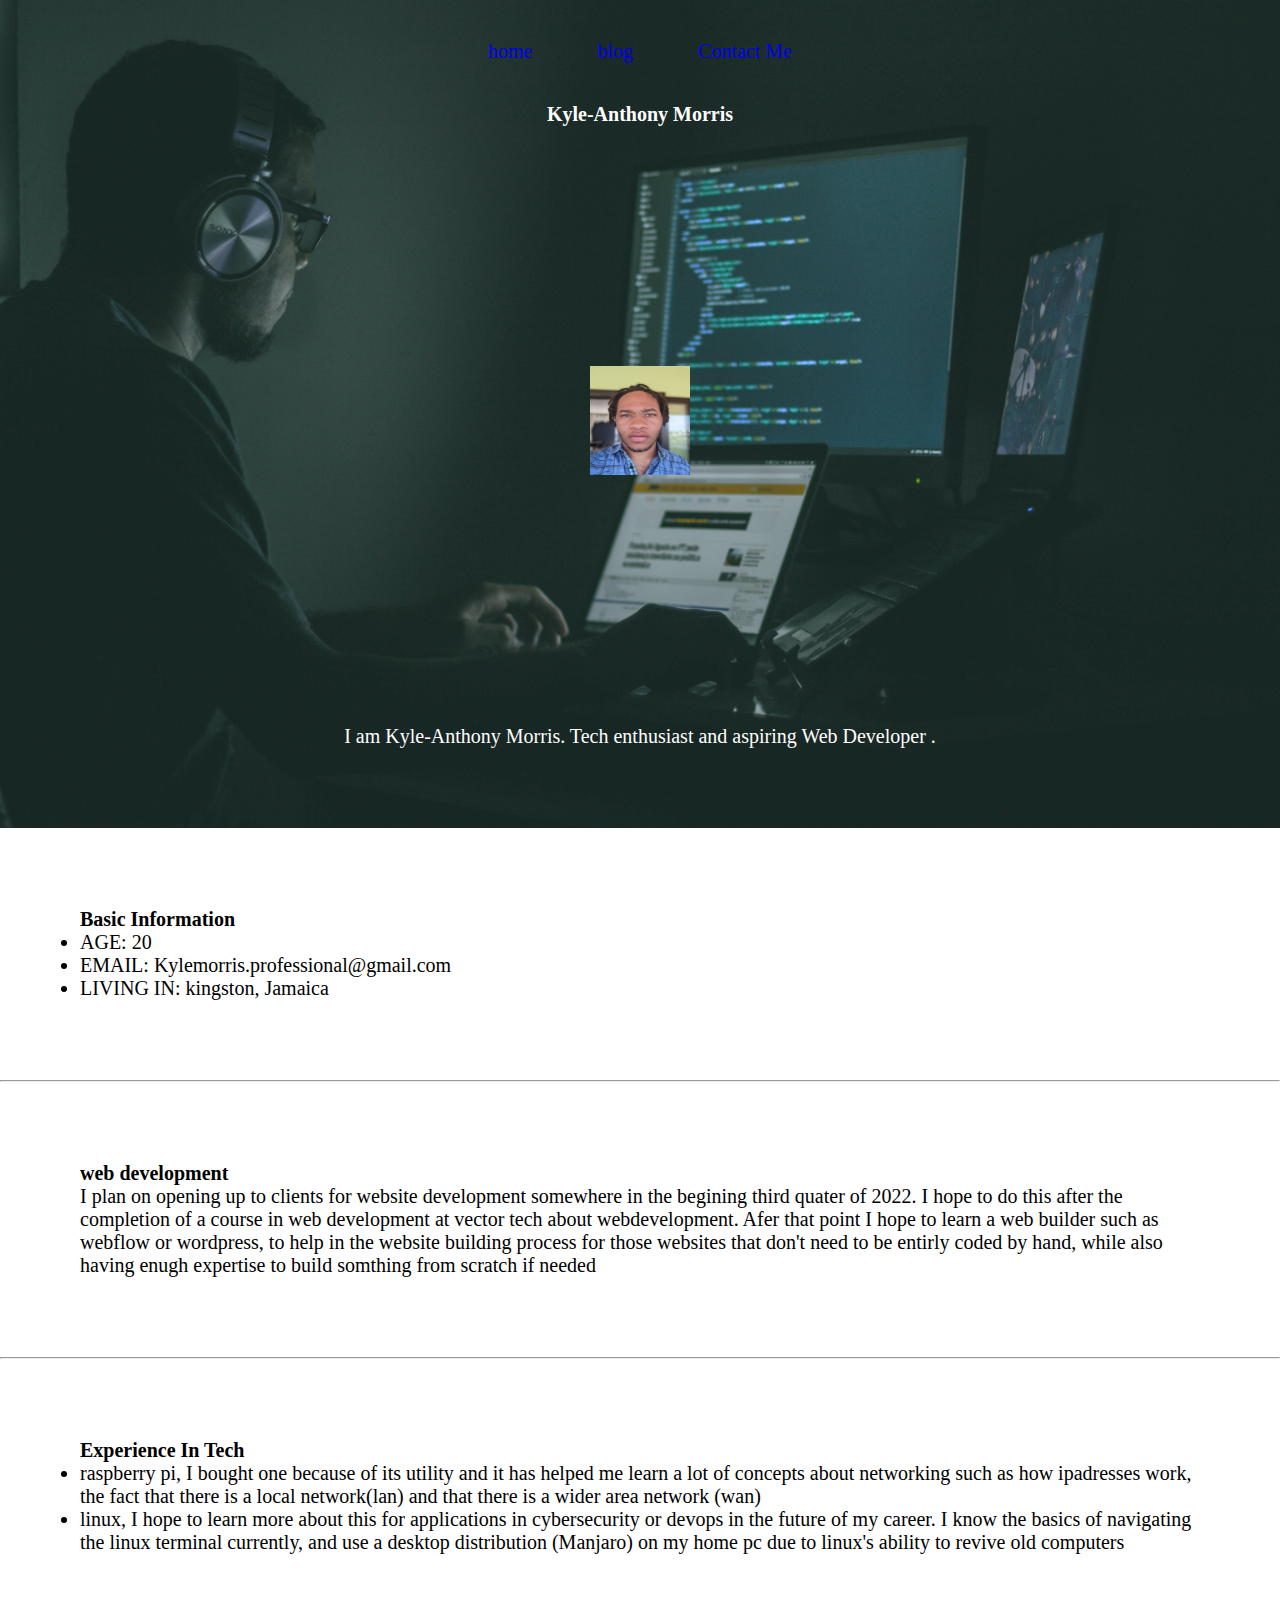
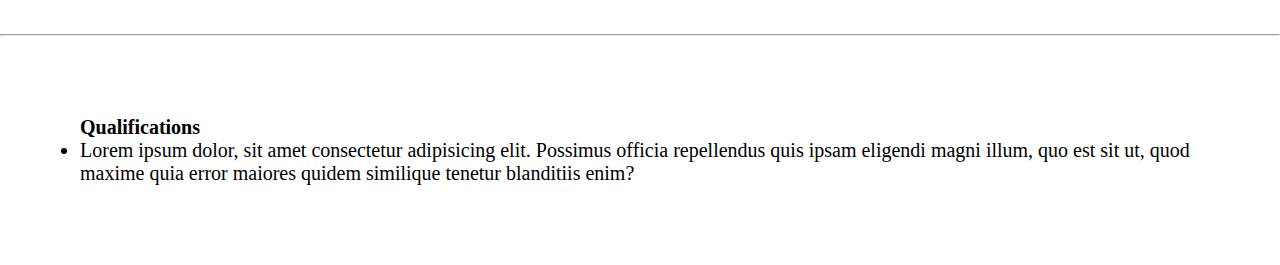
==== index.html @ 3a42d454 "added a background image for the header" ====
<!DOCTYPE html>
<html lang="en">
    <head>
        <meta charset="UTF-8" />
        <meta http-equiv="X-UA-Compatible" content="IE=edge" />
        <meta name="viewport" content="width=device-width, initial-scale=1.0" />
        <title>Kyle-Anthony Morris</title>
        <link rel="stylesheet" href="styles.css" />
    </head>
    <body>
        <header class="main-header">
            <nav class="nav">
                <ul>
                    <li><a href="index.html">home</a></li>
                    <li><a href="blog.html">blog</a></li>
                    <li><a href="contact.html">Contact Me</a></li>
                </ul>
            </nav>

            <h1>Kyle-Anthony Morris</h1>
            <img
                class="main-picture"
                src="images/ky.jpg"
                alt="A picture of Kyle-Anthony"
                width="100"
                height="109"
            />
            <div>
                <p>
                    I am Kyle-Anthony Morris. Tech enthusiast and aspiring Web
                    Developer .
                </p>
            </div>
        </header>

        <section class="container">
            <div>
                <h2>Basic Information</h2>
                <ul>
                    <li>AGE: 20</li>
                    <li>EMAIL: Kylemorris.professional@gmail.com</li>
                    <li>LIVING IN: kingston, Jamaica</li>
                </ul>
            </div>
        </section>
        <hr />

        <section class="container">
            <h2>web development</h2>
            <p>
                I plan on opening up to clients for website development
                somewhere in the begining third quater of 2022. I hope to do
                this after the completion of a course in web development at
                vector tech about webdevelopment. Afer that point I hope to
                learn a web builder such as webflow or wordpress, to help in the
                website building process for those websites that don't need to
                be entirly coded by hand, while also having enugh expertise to
                build somthing from scratch if needed
            </p>
        </section>

        <hr />
        <section class="container">
            <h2>Experience In Tech</h2>
            <ul>
                <li>
                    raspberry pi, I bought one because of its utility and it has
                    helped me learn a lot of concepts about networking such as
                    how ipadresses work, the fact that there is a local
                    network(lan) and that there is a wider area network (wan)
                </li>
                <li>
                    linux, I hope to learn more about this for applications in
                    cybersecurity or devops in the future of my career. I know
                    the basics of navigating the linux terminal currently, and
                    use a desktop distribution (Manjaro) on my home pc due to
                    linux's ability to revive old computers
                </li>
            </ul>
        </section>
        <hr />
        <section class="container">
            <h2>Qualifications</h2>
            <ul>
                <li>
                    Lorem ipsum dolor, sit amet consectetur adipisicing elit.
                    Possimus officia repellendus quis ipsam eligendi magni
                    illum, quo est sit ut, quod maxime quia error maiores quidem
                    similique tenetur blanditiis enim?
                </li>
            </ul>
        </section>
    </body>
</html>
---- styles.css ----
* {
    margin: 0;
    padding: 0;
    font-size: 20px;
}

.nav {
    text-align: center;
    font-size: 2em;
}

.nav li {
    display: inline;
}
/*
.nav ul {
    padding-bottom: 2rem;
}
*/
.nav a {
    text-decoration: none;
    padding-top: 0;
    padding: 1.5em;
}

.main-header img {
    padding: 10rem;
}

.main-picture {
    border-radius: 20px;
}

.main-header {
    text-align: center;
    background-color: rgb (0, 0, 0, 0.6);
    background-image: url(./images/jefferson-santos-9SoCnyQmkzI-unsplash.jpg);
    background-blend-mode: multiply;
    background-size: cover;
    padding: 2rem;
    color: white;
    font-size: 40px;
}

.container {
    padding: 2rem;
    margin: 2rem;
}

header h1 {
    padding: 2rem;
}

header p {
    padding: 2rem;
}
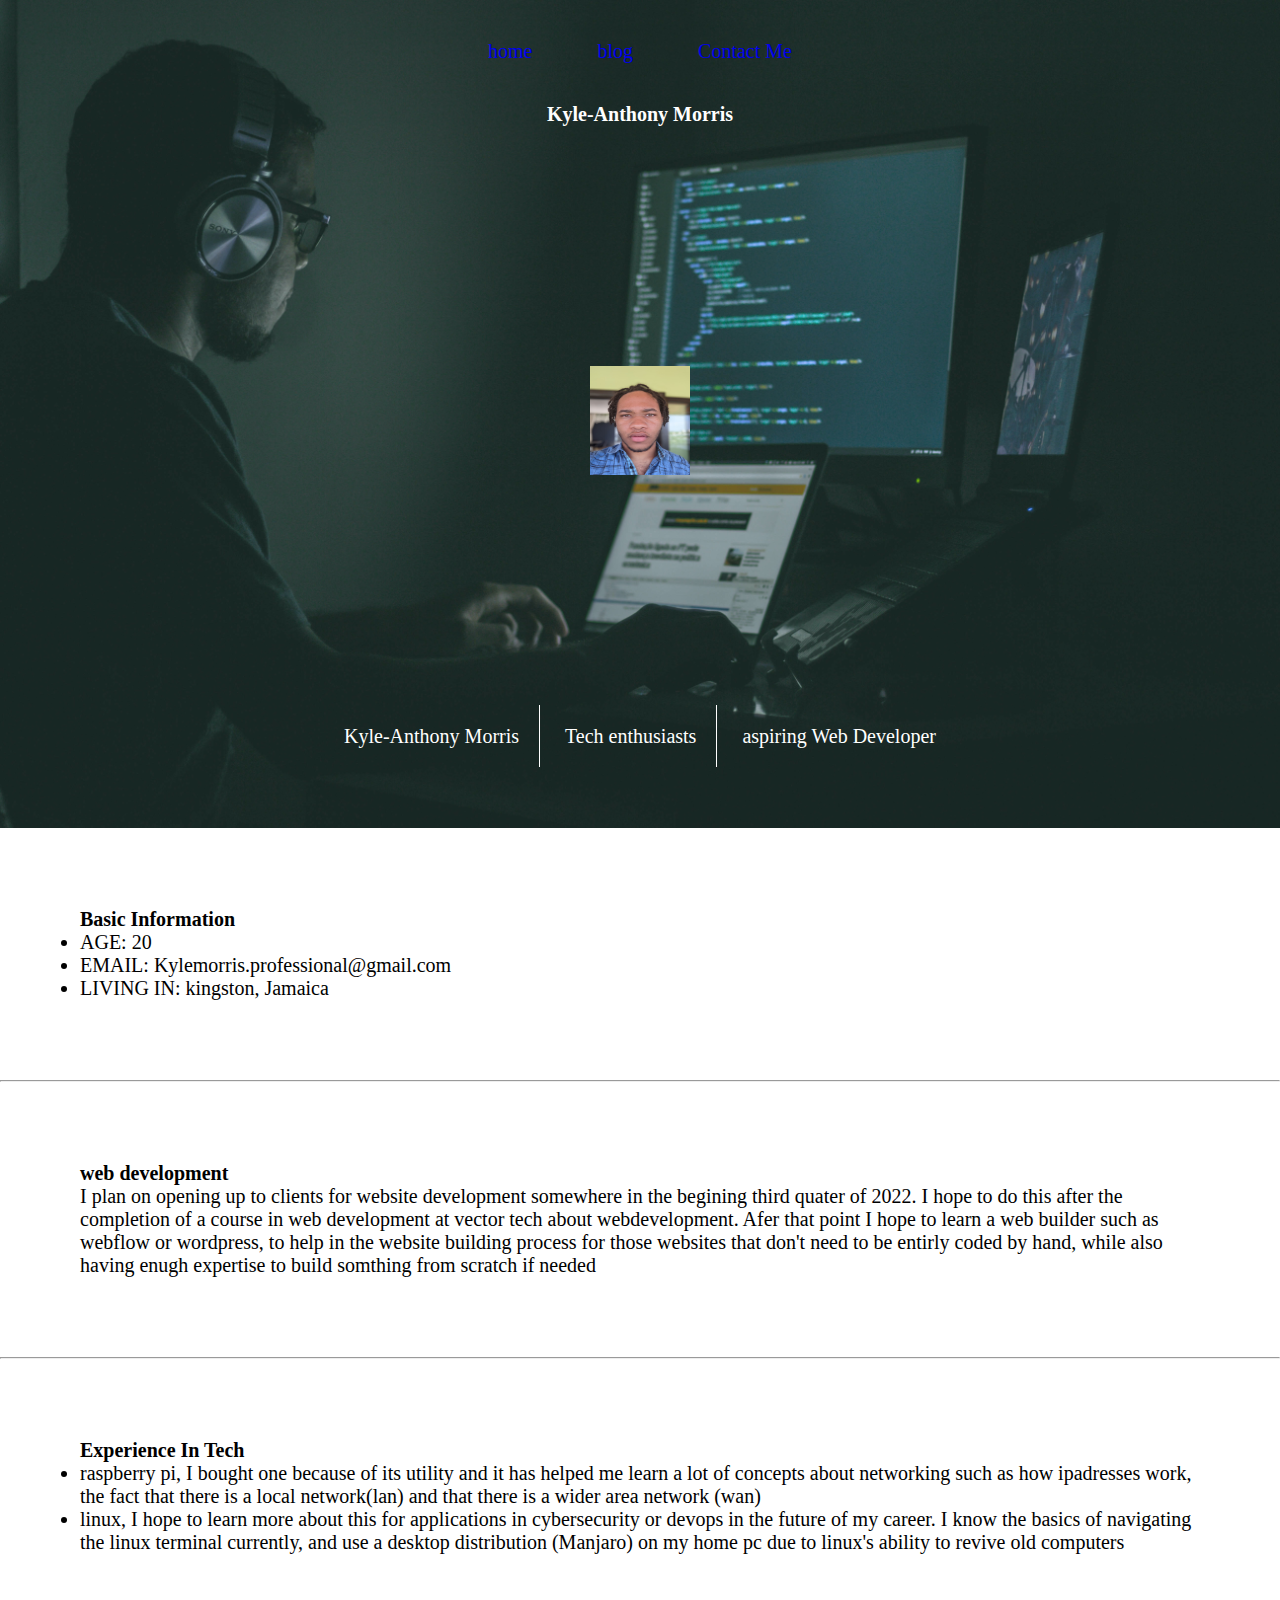
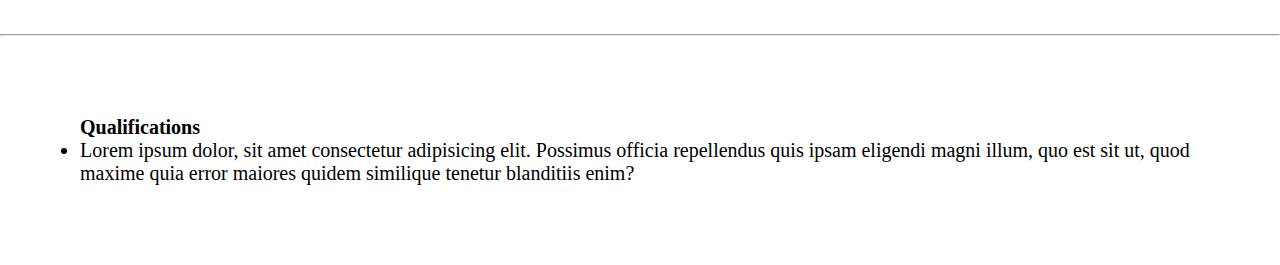
==== commit 37552697: "fixed the description in the hero using inline css" ====
--- a/index.html
+++ b/index.html
@@ -27,8 +27,14 @@
             />
             <div>
                 <p>
-                    I am Kyle-Anthony Morris. Tech enthusiast and aspiring Web
-                    Developer .
+                    <span class="discripter">Kyle-Anthony Morris</span>
+                    <span class="discripter">Tech enthusiasts</span>
+                    <span
+                        class="discripter"
+                        id="last-discripter"
+                        style="border: none"
+                        >aspiring Web Developer</span
+                    >
                 </p>
             </div>
         </header>
--- a/styles.css
+++ b/styles.css
@@ -54,3 +54,12 @@
 header p {
     padding: 2rem;
 }
+
+.last-discripter {
+    padding: 100px;
+}
+
+.discripter {
+    padding: 1em;
+    border-right: 1px solid;
+}
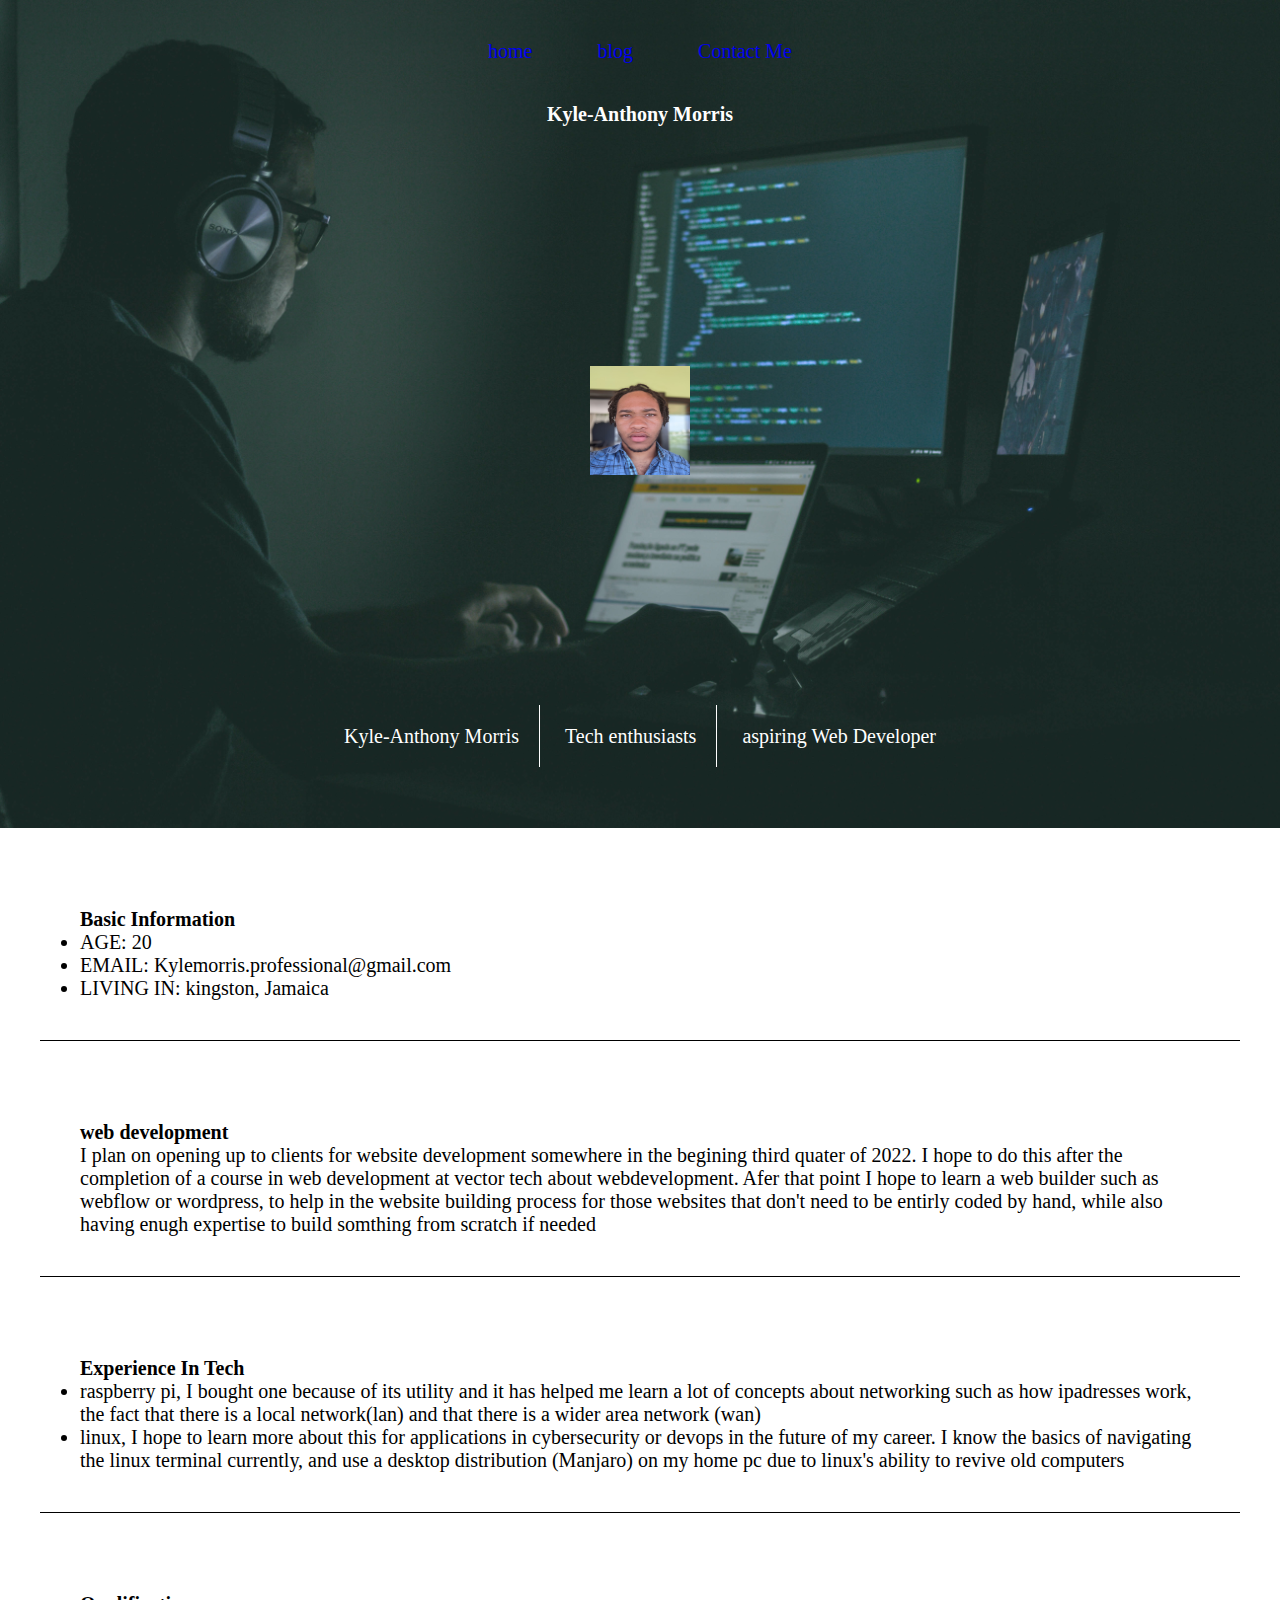
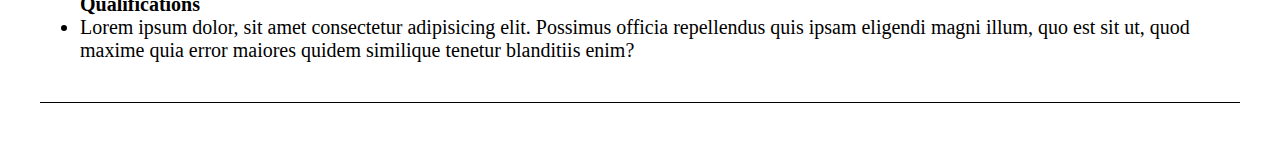
==== commit ac304b6a: "changed the removed the hr tags and created lines using css" ====
--- a/index.html
+++ b/index.html
@@ -49,7 +49,6 @@
                 </ul>
             </div>
         </section>
-        <hr />
 
         <section class="container">
             <h2>web development</h2>
@@ -65,7 +64,6 @@
             </p>
         </section>
 
-        <hr />
         <section class="container">
             <h2>Experience In Tech</h2>
             <ul>
@@ -84,7 +82,7 @@
                 </li>
             </ul>
         </section>
-        <hr />
+
         <section class="container">
             <h2>Qualifications</h2>
             <ul>
--- a/styles.css
+++ b/styles.css
@@ -28,7 +28,7 @@
 }
 
 .main-picture {
-    border-radius: 20px;
+    border-radius: 20px; /*why does this not work */
 }
 
 .main-header {
@@ -45,6 +45,7 @@
 .container {
     padding: 2rem;
     margin: 2rem;
+    border-bottom: solid 1px;
 }
 
 header h1 {
@@ -56,7 +57,6 @@
 }
 
 .last-discripter {
-    padding: 100px;
 }
 
 .discripter {
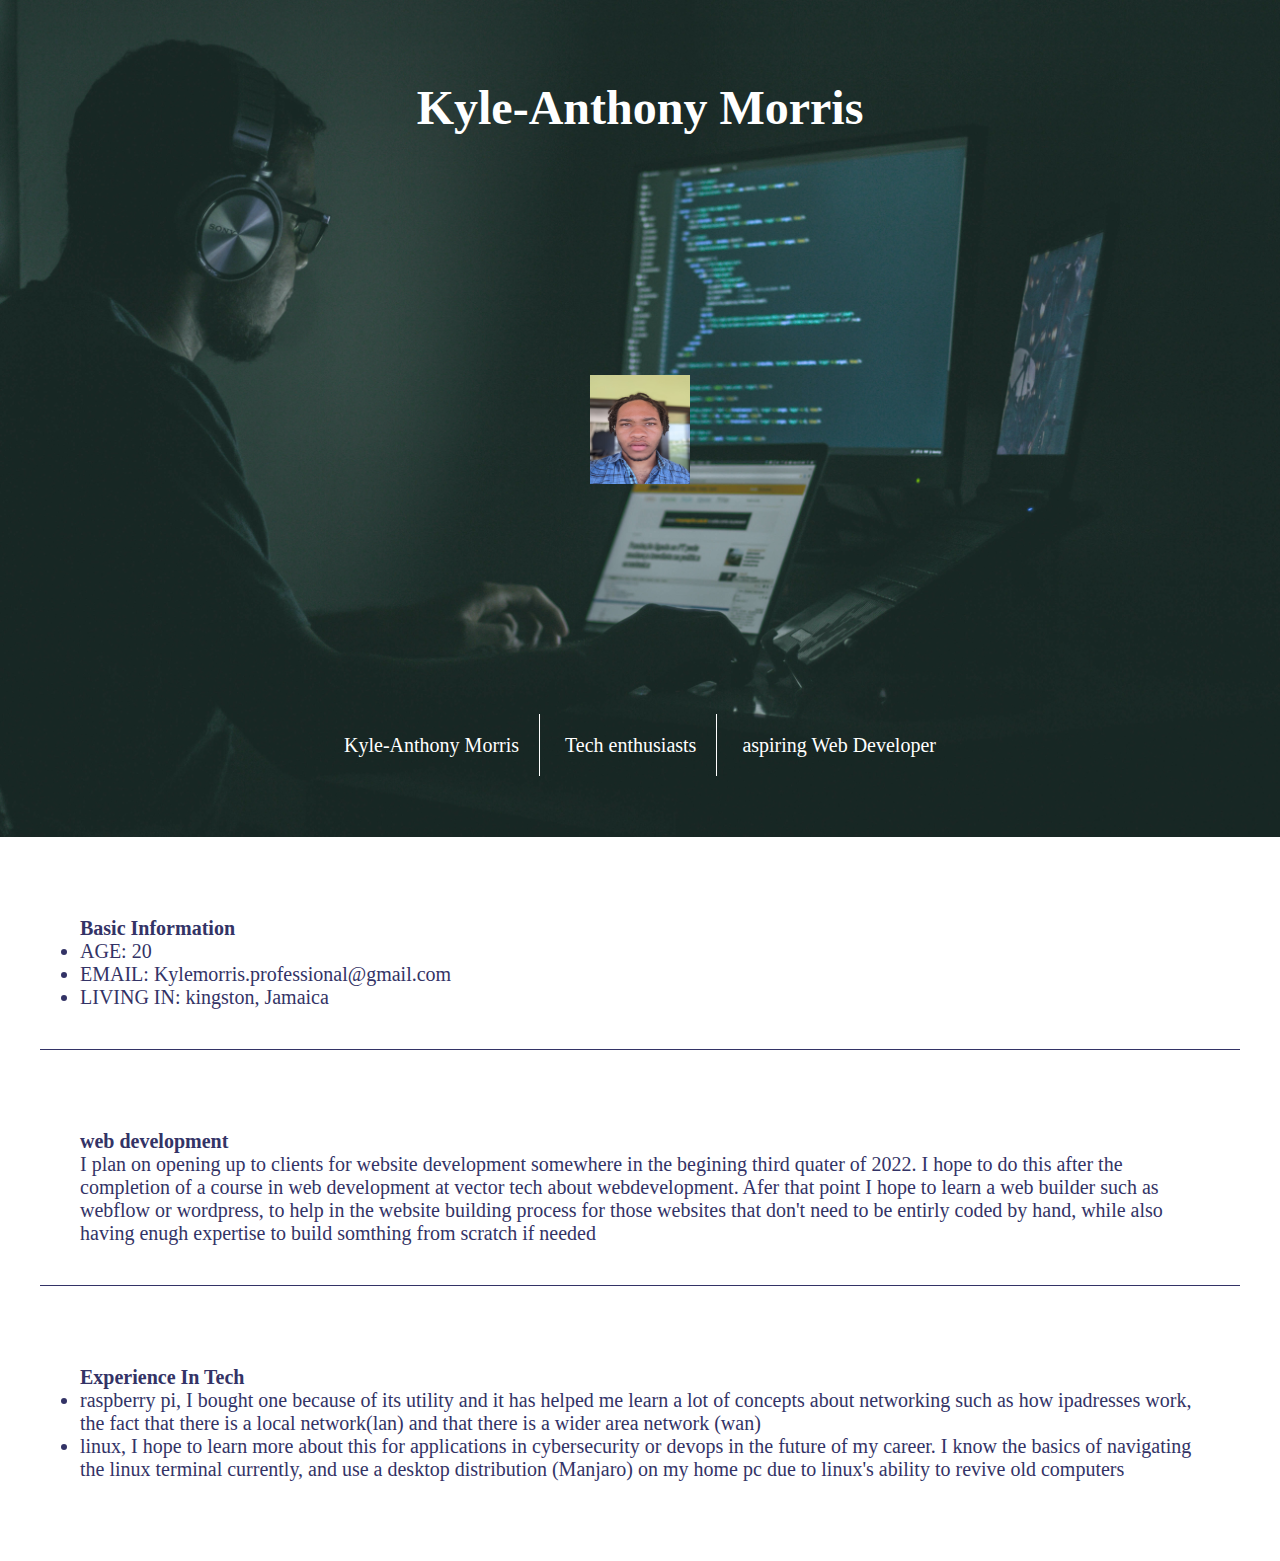
==== commit bc49ad5e: "removed the navbar and changed the color of the text below the hero" ====
--- a/index.html
+++ b/index.html
@@ -11,13 +11,15 @@
         <header class="main-header">
             <nav class="nav">
                 <ul>
-                    <li><a href="index.html">home</a></li>
+                    <!--
+                    <li><a href="index.html">home</a></li> 
                     <li><a href="blog.html">blog</a></li>
                     <li><a href="contact.html">Contact Me</a></li>
+                    -->
                 </ul>
             </nav>
 
-            <h1>Kyle-Anthony Morris</h1>
+            <h1 class="name-big">Kyle-Anthony Morris</h1>
             <img
                 class="main-picture"
                 src="images/ky.jpg"
@@ -64,7 +66,7 @@
             </p>
         </section>
 
-        <section class="container">
+        <section class="container" style="border: 0ch">
             <h2>Experience In Tech</h2>
             <ul>
                 <li>
@@ -82,17 +84,5 @@
                 </li>
             </ul>
         </section>
-
-        <section class="container">
-            <h2>Qualifications</h2>
-            <ul>
-                <li>
-                    Lorem ipsum dolor, sit amet consectetur adipisicing elit.
-                    Possimus officia repellendus quis ipsam eligendi magni
-                    illum, quo est sit ut, quod maxime quia error maiores quidem
-                    similique tenetur blanditiis enim?
-                </li>
-            </ul>
-        </section>
     </body>
 </html>
--- a/styles.css
+++ b/styles.css
@@ -42,10 +42,14 @@
     font-size: 40px;
 }
 
+.name-big {
+    font-size: larger;
+}
 .container {
     padding: 2rem;
     margin: 2rem;
     border-bottom: solid 1px;
+    color: #333366;
 }
 
 header h1 {
@@ -62,4 +66,5 @@
 .discripter {
     padding: 1em;
     border-right: 1px solid;
+    font-family: Brush Script MT;
 }
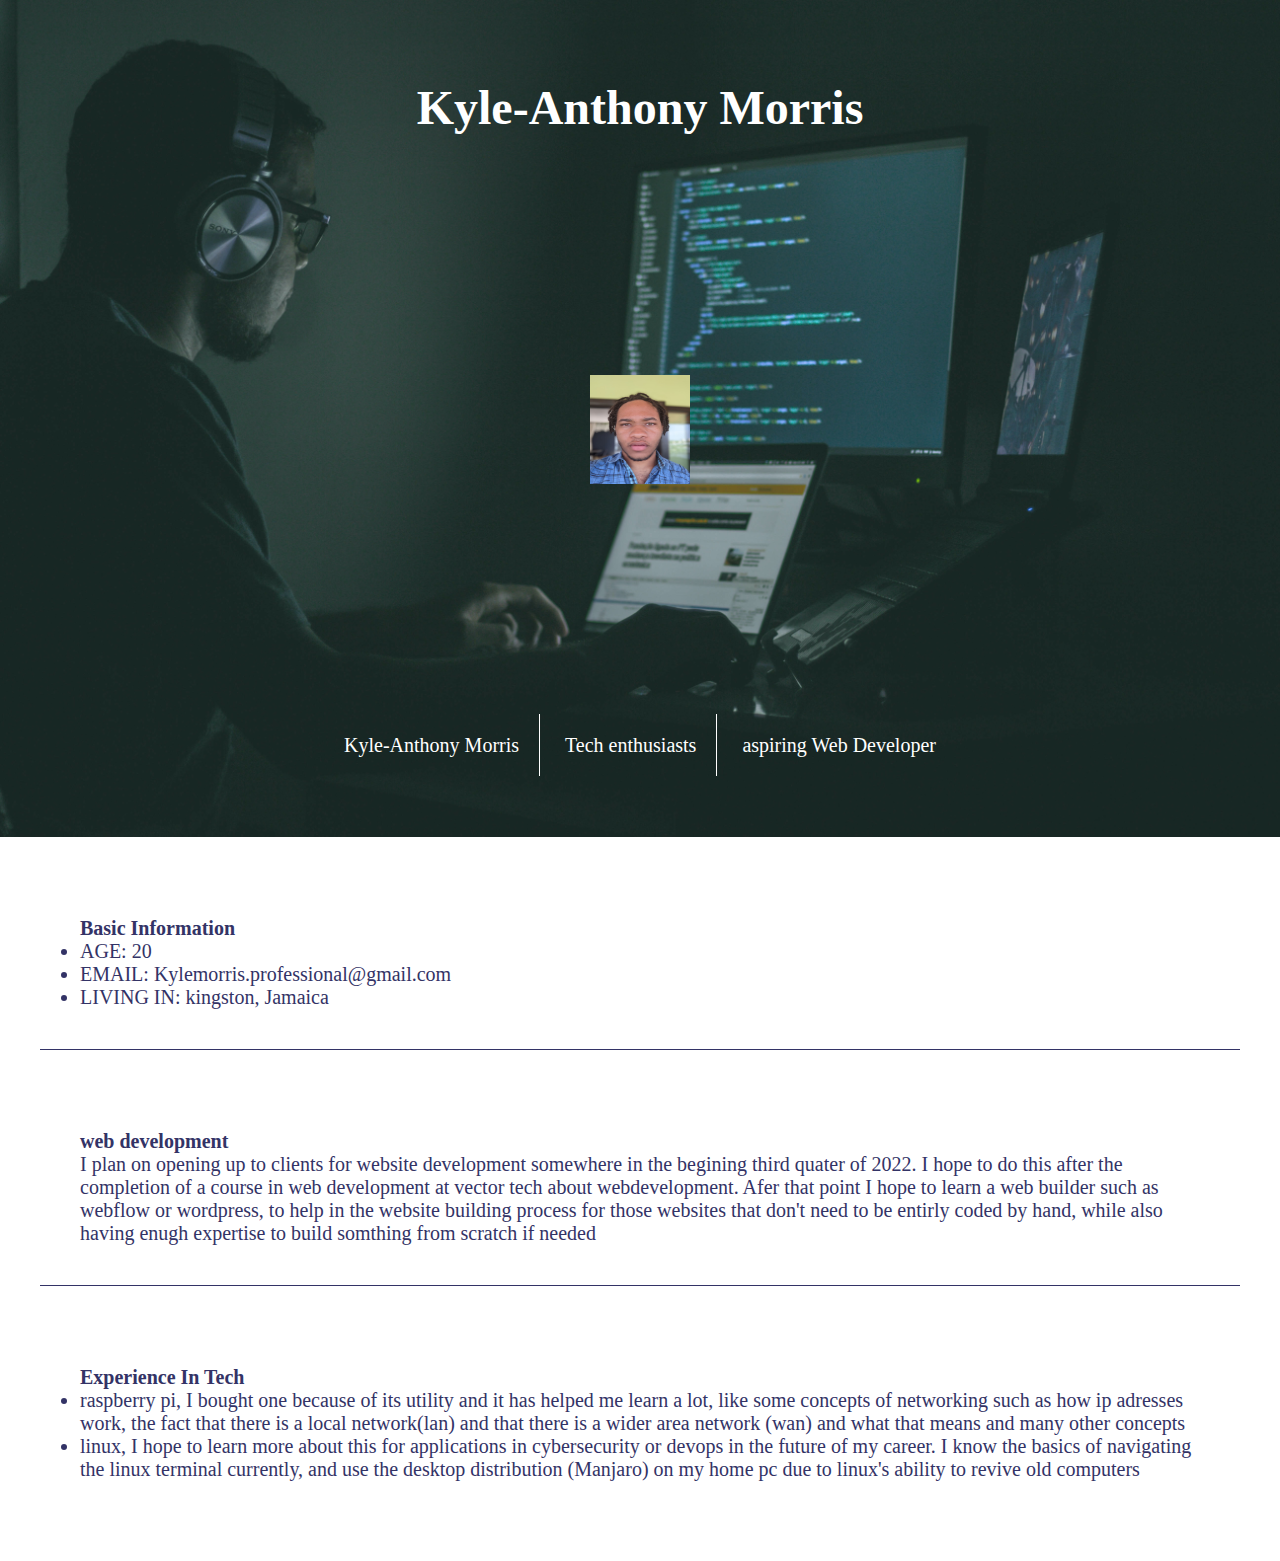
==== commit 0579e975: "fixed some words in the containers" ====
--- a/index.html
+++ b/index.html
@@ -71,15 +71,16 @@
             <ul>
                 <li>
                     raspberry pi, I bought one because of its utility and it has
-                    helped me learn a lot of concepts about networking such as
-                    how ipadresses work, the fact that there is a local
+                    helped me learn a lot, like some concepts of networking such
+                    as how ip adresses work, the fact that there is a local
                     network(lan) and that there is a wider area network (wan)
+                    and what that means and many other concepts
                 </li>
                 <li>
                     linux, I hope to learn more about this for applications in
                     cybersecurity or devops in the future of my career. I know
                     the basics of navigating the linux terminal currently, and
-                    use a desktop distribution (Manjaro) on my home pc due to
+                    use the desktop distribution (Manjaro) on my home pc due to
                     linux's ability to revive old computers
                 </li>
             </ul>
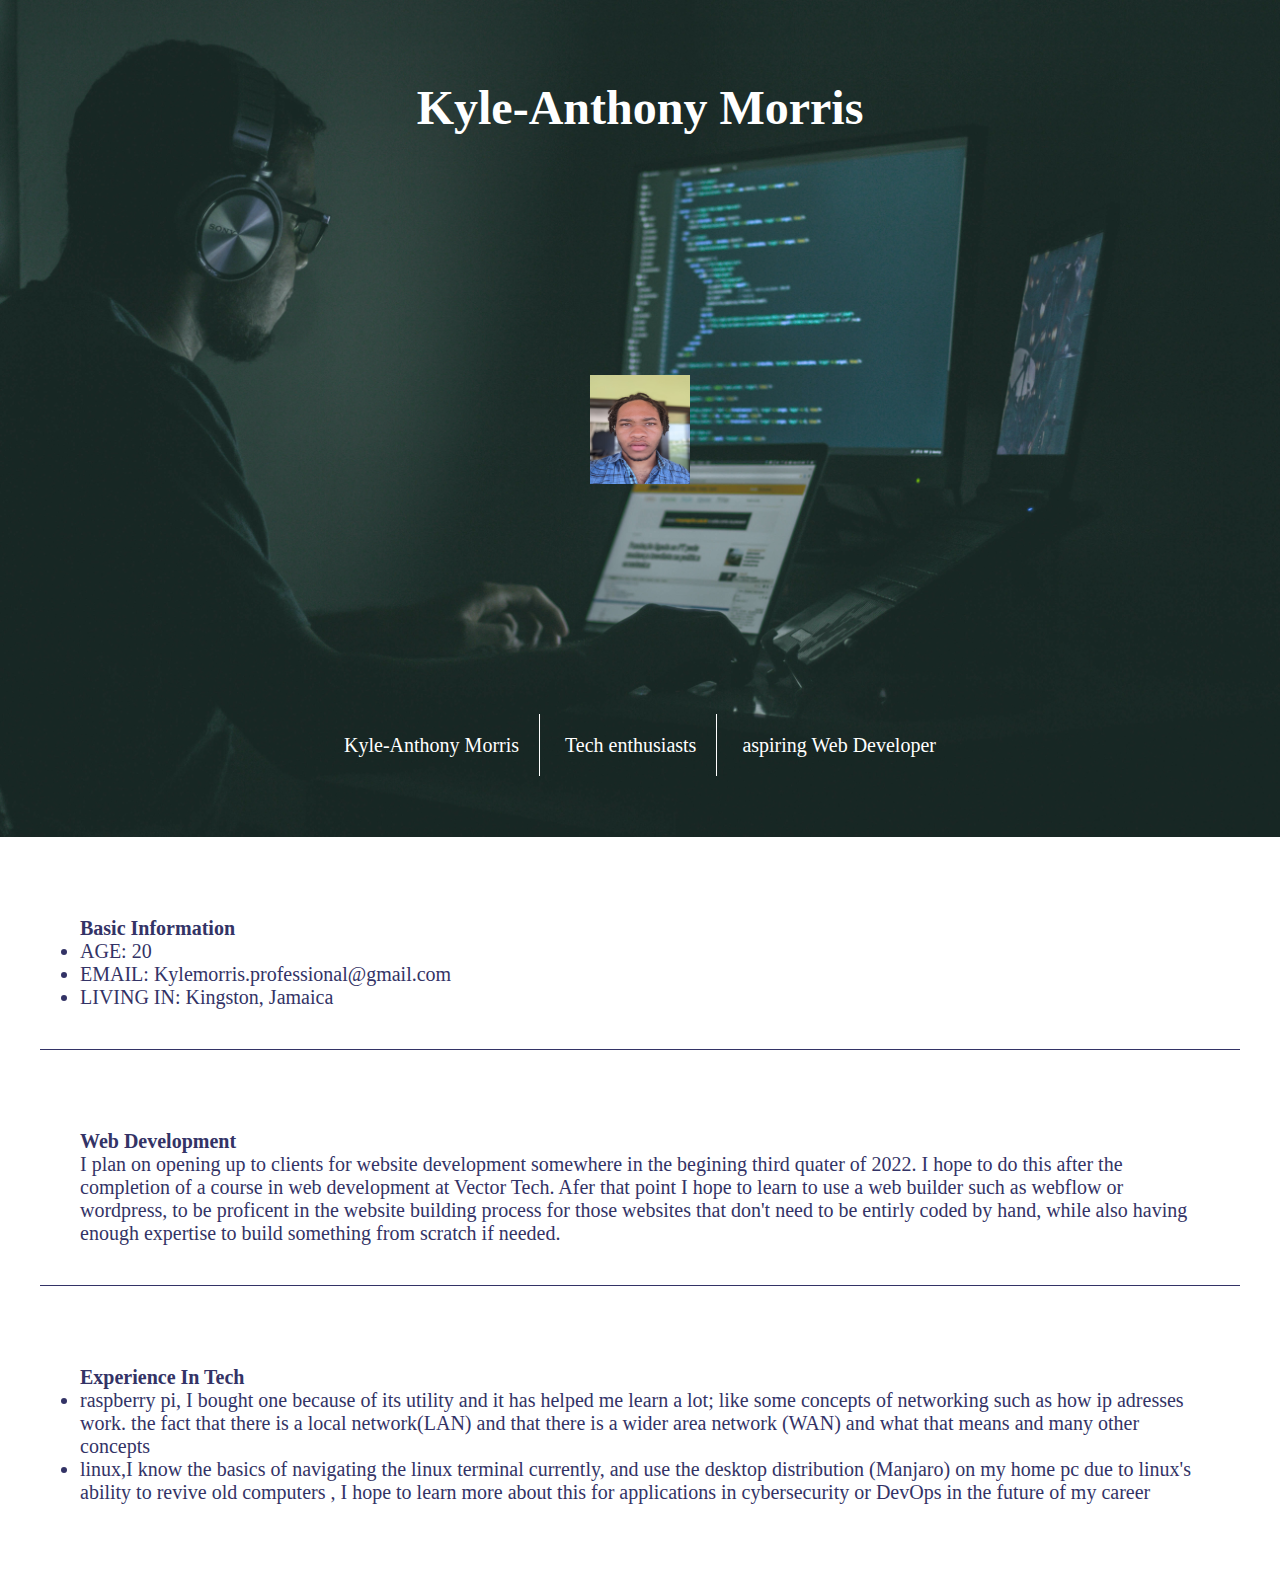
==== commit afd37101: "made some edits to the content recomened by my dad" ====
--- a/index.html
+++ b/index.html
@@ -47,22 +47,22 @@
                 <ul>
                     <li>AGE: 20</li>
                     <li>EMAIL: Kylemorris.professional@gmail.com</li>
-                    <li>LIVING IN: kingston, Jamaica</li>
+                    <li>LIVING IN: Kingston, Jamaica</li>
                 </ul>
             </div>
         </section>
 
         <section class="container">
-            <h2>web development</h2>
+            <h2>Web Development</h2>
             <p>
                 I plan on opening up to clients for website development
                 somewhere in the begining third quater of 2022. I hope to do
                 this after the completion of a course in web development at
-                vector tech about webdevelopment. Afer that point I hope to
-                learn a web builder such as webflow or wordpress, to help in the
+                Vector Tech. Afer that point I hope to learn to use a web
+                builder such as webflow or wordpress, to be proficent in the
                 website building process for those websites that don't need to
-                be entirly coded by hand, while also having enugh expertise to
-                build somthing from scratch if needed
+                be entirly coded by hand, while also having enough expertise to
+                build something from scratch if needed.
             </p>
         </section>
 
@@ -71,17 +71,17 @@
             <ul>
                 <li>
                     raspberry pi, I bought one because of its utility and it has
-                    helped me learn a lot, like some concepts of networking such
-                    as how ip adresses work, the fact that there is a local
-                    network(lan) and that there is a wider area network (wan)
+                    helped me learn a lot; like some concepts of networking such
+                    as how ip adresses work. the fact that there is a local
+                    network(LAN) and that there is a wider area network (WAN)
                     and what that means and many other concepts
                 </li>
                 <li>
-                    linux, I hope to learn more about this for applications in
-                    cybersecurity or devops in the future of my career. I know
-                    the basics of navigating the linux terminal currently, and
-                    use the desktop distribution (Manjaro) on my home pc due to
-                    linux's ability to revive old computers
+                    linux,I know the basics of navigating the linux terminal
+                    currently, and use the desktop distribution (Manjaro) on my
+                    home pc due to linux's ability to revive old computers , I
+                    hope to learn more about this for applications in
+                    cybersecurity or DevOps in the future of my career
                 </li>
             </ul>
         </section>
--- a/styles.css
+++ b/styles.css
@@ -60,11 +60,7 @@
     padding: 2rem;
 }
 
-.last-discripter {
-}
-
 .discripter {
     padding: 1em;
     border-right: 1px solid;
-    font-family: Brush Script MT;
 }
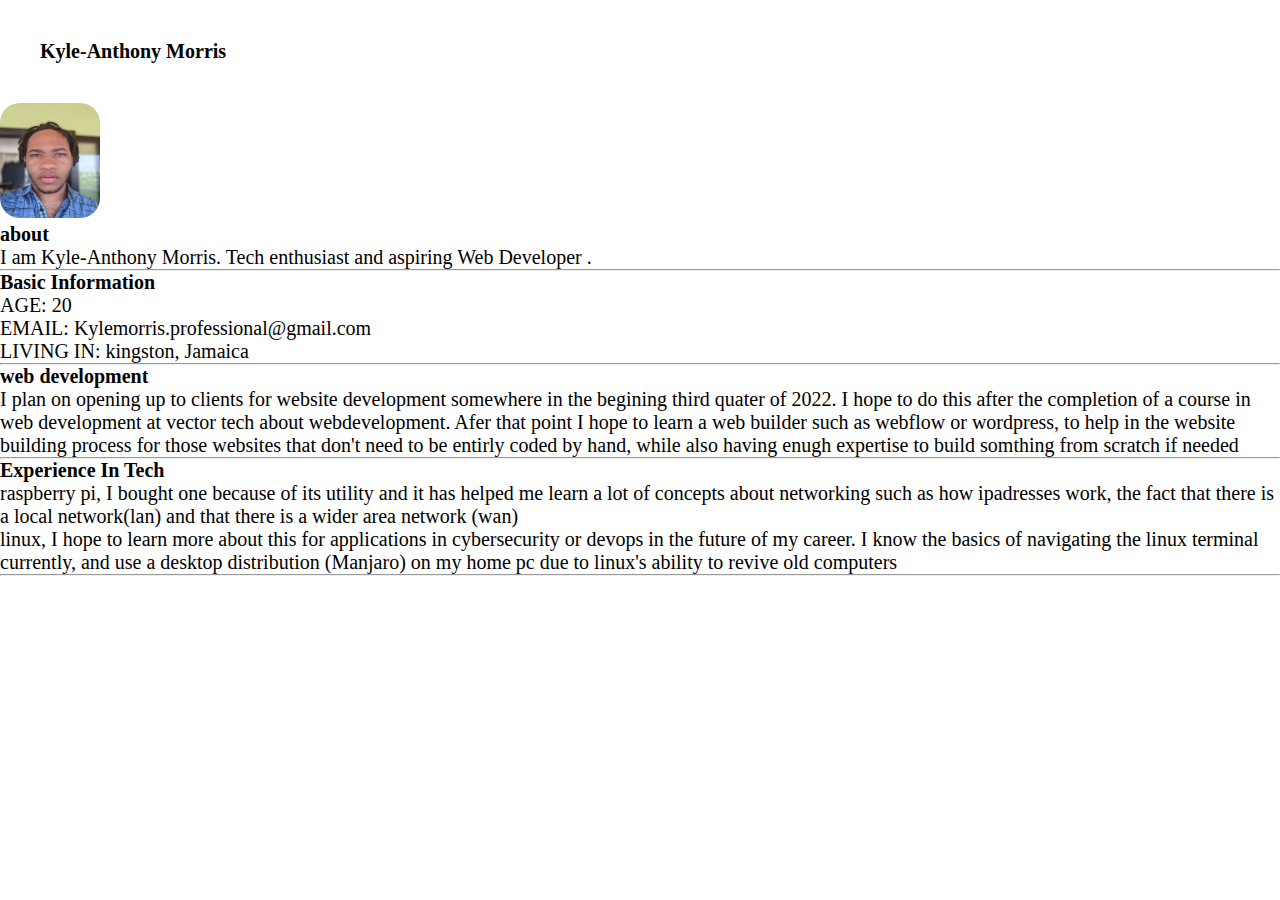
==== commit 3e6cc8ca: "Update index.html" ====
--- a/index.html
+++ b/index.html
@@ -1,89 +1,82 @@
 <!DOCTYPE html>
 <html lang="en">
-    <head>
-        <meta charset="UTF-8" />
-        <meta http-equiv="X-UA-Compatible" content="IE=edge" />
-        <meta name="viewport" content="width=device-width, initial-scale=1.0" />
-        <title>Kyle-Anthony Morris</title>
-        <link rel="stylesheet" href="styles.css" />
-    </head>
-    <body>
-        <header class="main-header">
-            <nav class="nav">
-                <ul>
-                    <!--
-                    <li><a href="index.html">home</a></li> 
-                    <li><a href="blog.html">blog</a></li>
-                    <li><a href="contact.html">Contact Me</a></li>
-                    -->
-                </ul>
-            </nav>
+<head>
+    <meta charset="UTF-8">
+    <meta http-equiv="X-UA-Compatible" content="IE=edge">
+    <meta name="viewport" content="width=device-width, initial-scale=1.0">
+    <title>Kyle-Anthony Morris</title>
+    <link rel="stylesheet" href="styles.css">
+    <!-- Global site tag (gtag.js) - Google Analytics -->
+<script async src="https://www.googletagmanager.com/gtag/js?id=G-EQVZ772MXS"></script>
+<script>
+  window.dataLayer = window.dataLayer || [];
+  function gtag(){dataLayer.push(arguments);}
+  gtag('js', new Date());
 
-            <h1 class="name-big">Kyle-Anthony Morris</h1>
-            <img
-                class="main-picture"
-                src="images/ky.jpg"
-                alt="A picture of Kyle-Anthony"
-                width="100"
-                height="109"
-            />
-            <div>
-                <p>
-                    <span class="discripter">Kyle-Anthony Morris</span>
-                    <span class="discripter">Tech enthusiasts</span>
-                    <span
-                        class="discripter"
-                        id="last-discripter"
-                        style="border: none"
-                        >aspiring Web Developer</span
-                    >
-                </p>
-            </div>
-        </header>
+  gtag('config', 'G-EQVZ772MXS');
+</script>
+</head>
+<body>
 
-        <section class="container">
-            <div>
-                <h2>Basic Information</h2>
-                <ul>
-                    <li>AGE: 20</li>
-                    <li>EMAIL: Kylemorris.professional@gmail.com</li>
-                    <li>LIVING IN: Kingston, Jamaica</li>
-                </ul>
-            </div>
-        </section>
+    <header>
+        <!--
+        <nav class="nav">
+            <ul>
+                <li><a href="index.html">home</a></li>
+                <li><a href="blog.html">blog</a></li>
+                <li><a href="contact.html">Contact Me</a></li>
+            </ul>
+        </nav>
+        -->
+        <H1>Kyle-Anthony Morris</H1>
+        <img class="main-picture" src="images/ky.jpg" alt="A picture of Kyle-Anthony" width="100" height="115">
 
-        <section class="container">
-            <h2>Web Development</h2>
-            <p>
-                I plan on opening up to clients for website development
-                somewhere in the begining third quater of 2022. I hope to do
-                this after the completion of a course in web development at
-                Vector Tech. Afer that point I hope to learn to use a web
-                builder such as webflow or wordpress, to be proficent in the
-                website building process for those websites that don't need to
-                be entirly coded by hand, while also having enough expertise to
-                build something from scratch if needed.
-            </p>
-        </section>
+    </header> 
 
-        <section class="container" style="border: 0ch">
-            <h2>Experience In Tech</h2>
+    <section>
+        <div>
+            <h2>about</h2>
+            <p>I am Kyle-Anthony Morris. Tech enthusiast and aspiring Web Developer .</p>
+        </div>
+        <div>
+            <hr>
+            <h2> Basic Information</h2>
+            <ul>    
+                <li>AGE: 20</li>
+                <li>EMAIL: Kylemorris.professional@gmail.com</li>
+                <li>LIVING IN: kingston, Jamaica</li>        
+            </ul>
+        </div>
+    </section>
+    <hr>
+
+    <section>
+        <h2>web development</h2>
+        <p>I plan on opening up to clients for website development somewhere in the begining third quater of 2022. 
+            I hope to do this after the completion of a course in web development at vector tech about webdevelopment.
+        Afer that point I hope to learn a web builder such as webflow or wordpress, to help in the website building process for those websites that don't need to be entirly coded by hand, while also having enugh expertise to build somthing from scratch if needed</p>
+    </section>
+    
+    <hr>
+    <section>
+        <h2>Experience In Tech</h2>
+        <ul>
+            <li>raspberry pi, I bought one because of its utility and it has helped me learn a lot of concepts about networking such as how ipadresses work, the fact that there is a local network(lan) and that there is a wider area network (wan)</li>
+            <li>linux, I hope to learn more about this for applications in cybersecurity or devops in the future of my career. I know the basics of navigating the linux terminal currently, and use a desktop distribution (Manjaro) on my home pc due to linux's ability to revive old computers</li>
+            
+        </ul>
+    </section>
+    <hr>
+    <!--
+    <section>
+        <h2>Qualifications</h2>
             <ul>
-                <li>
-                    raspberry pi, I bought one because of its utility and it has
-                    helped me learn a lot; like some concepts of networking such
-                    as how ip adresses work. the fact that there is a local
-                    network(LAN) and that there is a wider area network (WAN)
-                    and what that means and many other concepts
-                </li>
-                <li>
-                    linux,I know the basics of navigating the linux terminal
-                    currently, and use the desktop distribution (Manjaro) on my
-                    home pc due to linux's ability to revive old computers , I
-                    hope to learn more about this for applications in
-                    cybersecurity or DevOps in the future of my career
-                </li>
+                <li>Lorem ipsum dolor, sit amet consectetur adipisicing elit. Possimus officia repellendus quis ipsam eligendi magni illum, quo est sit ut, quod maxime quia error maiores quidem similique tenetur blanditiis enim?</li>
+                
             </ul>
-        </section>
-    </body>
+    </section>
+    -->
+
+
+</body>
 </html>
